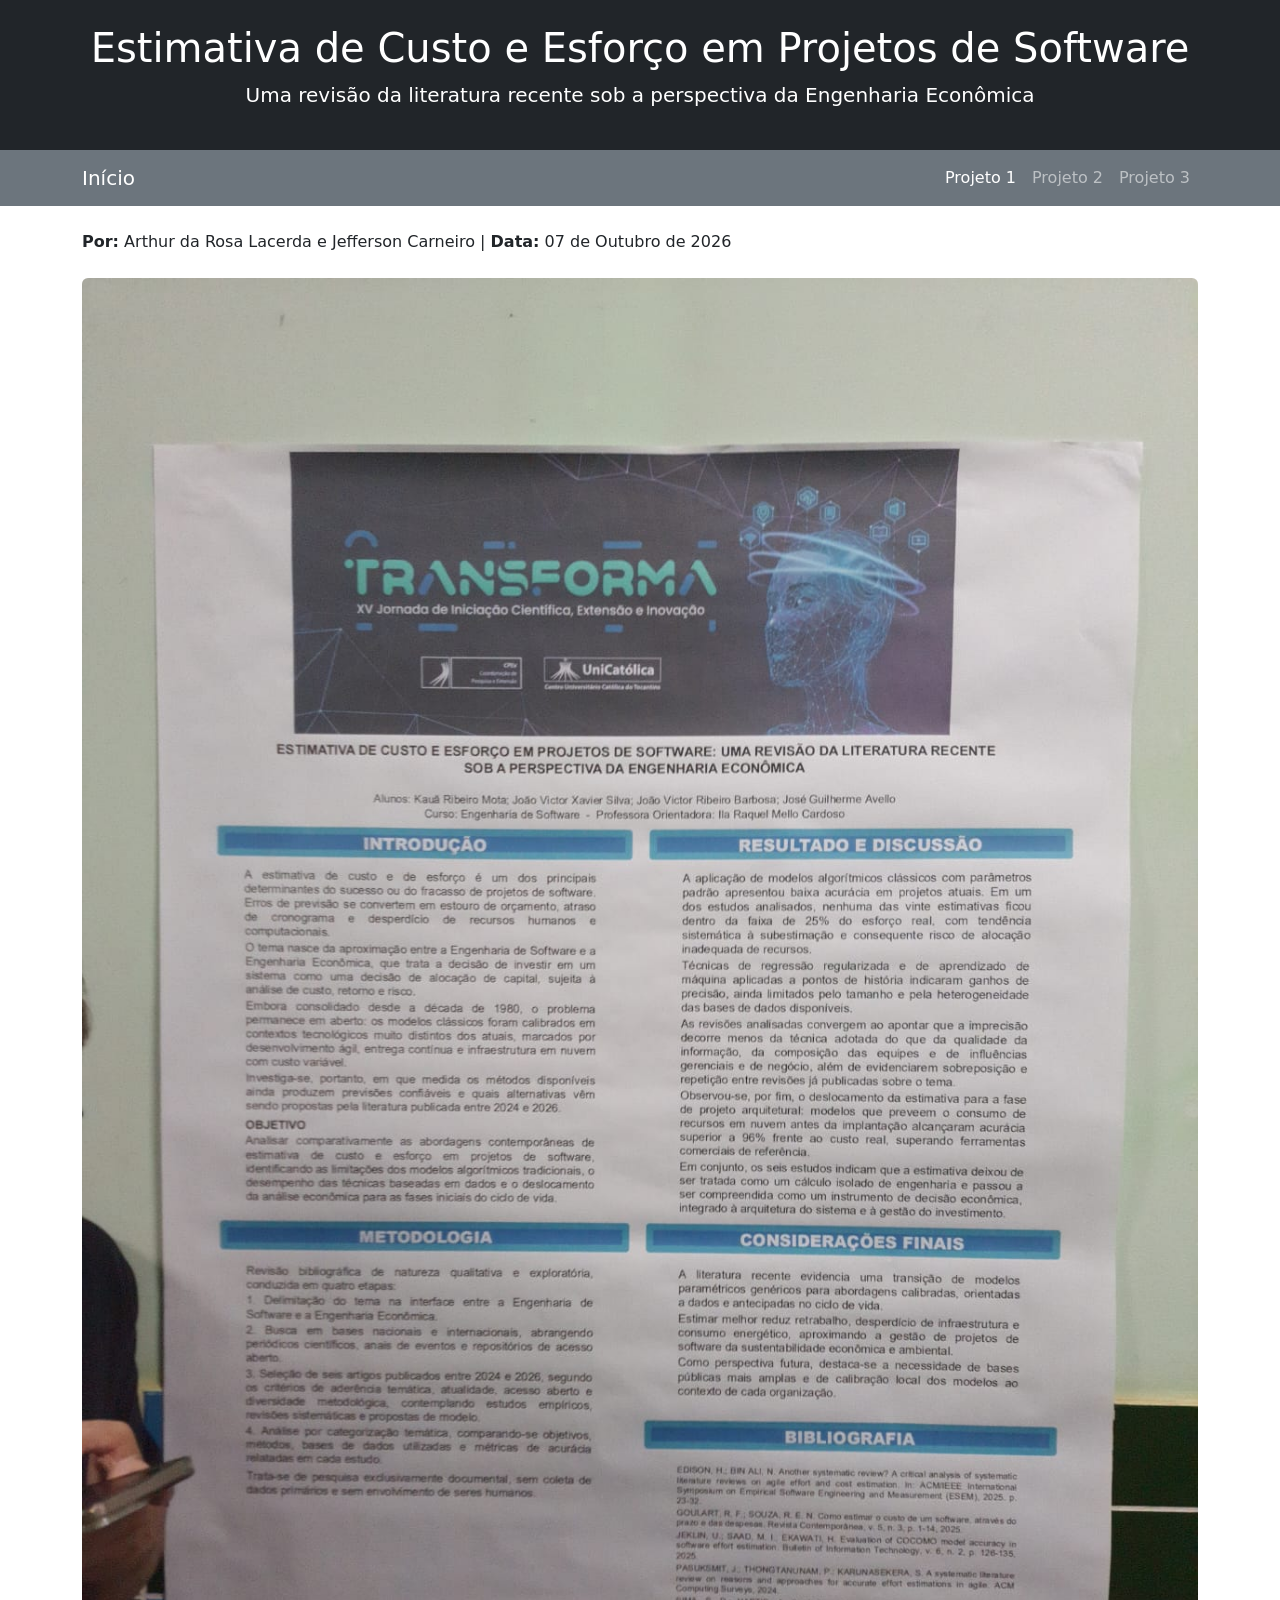
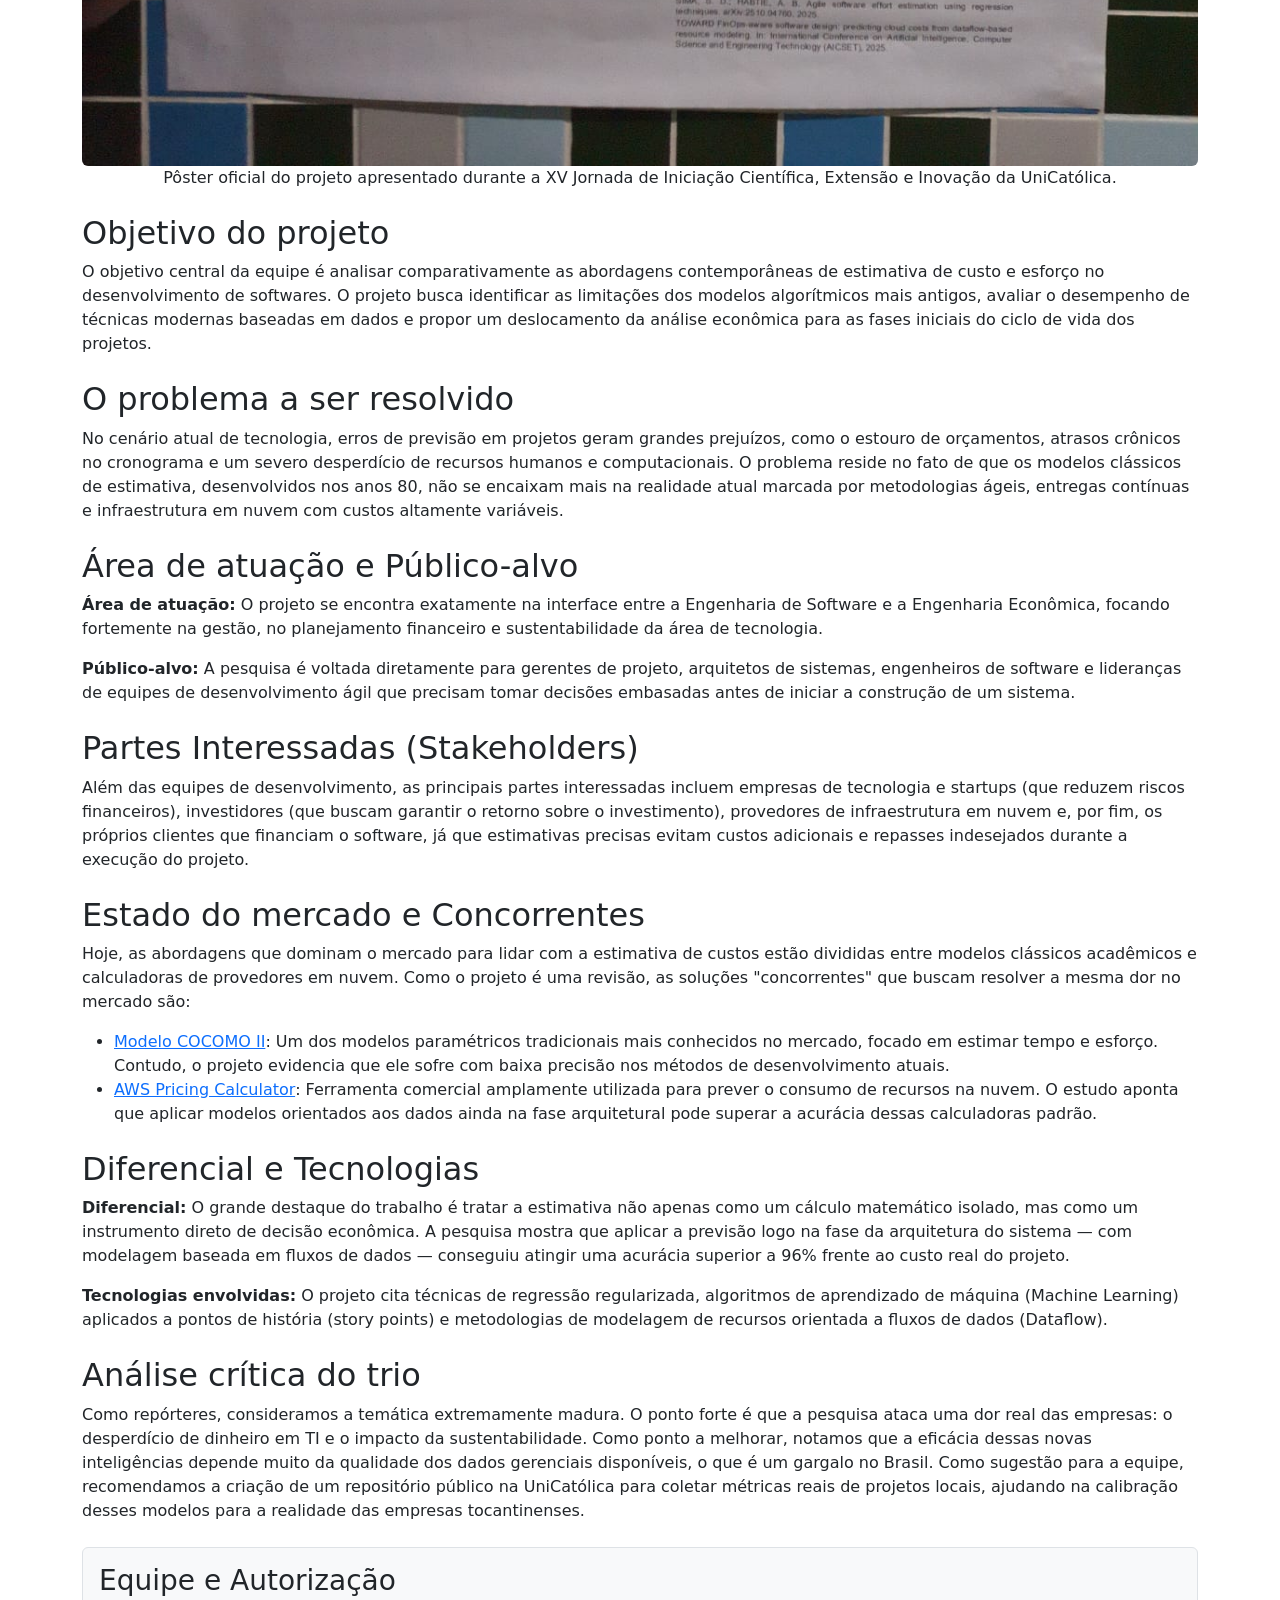
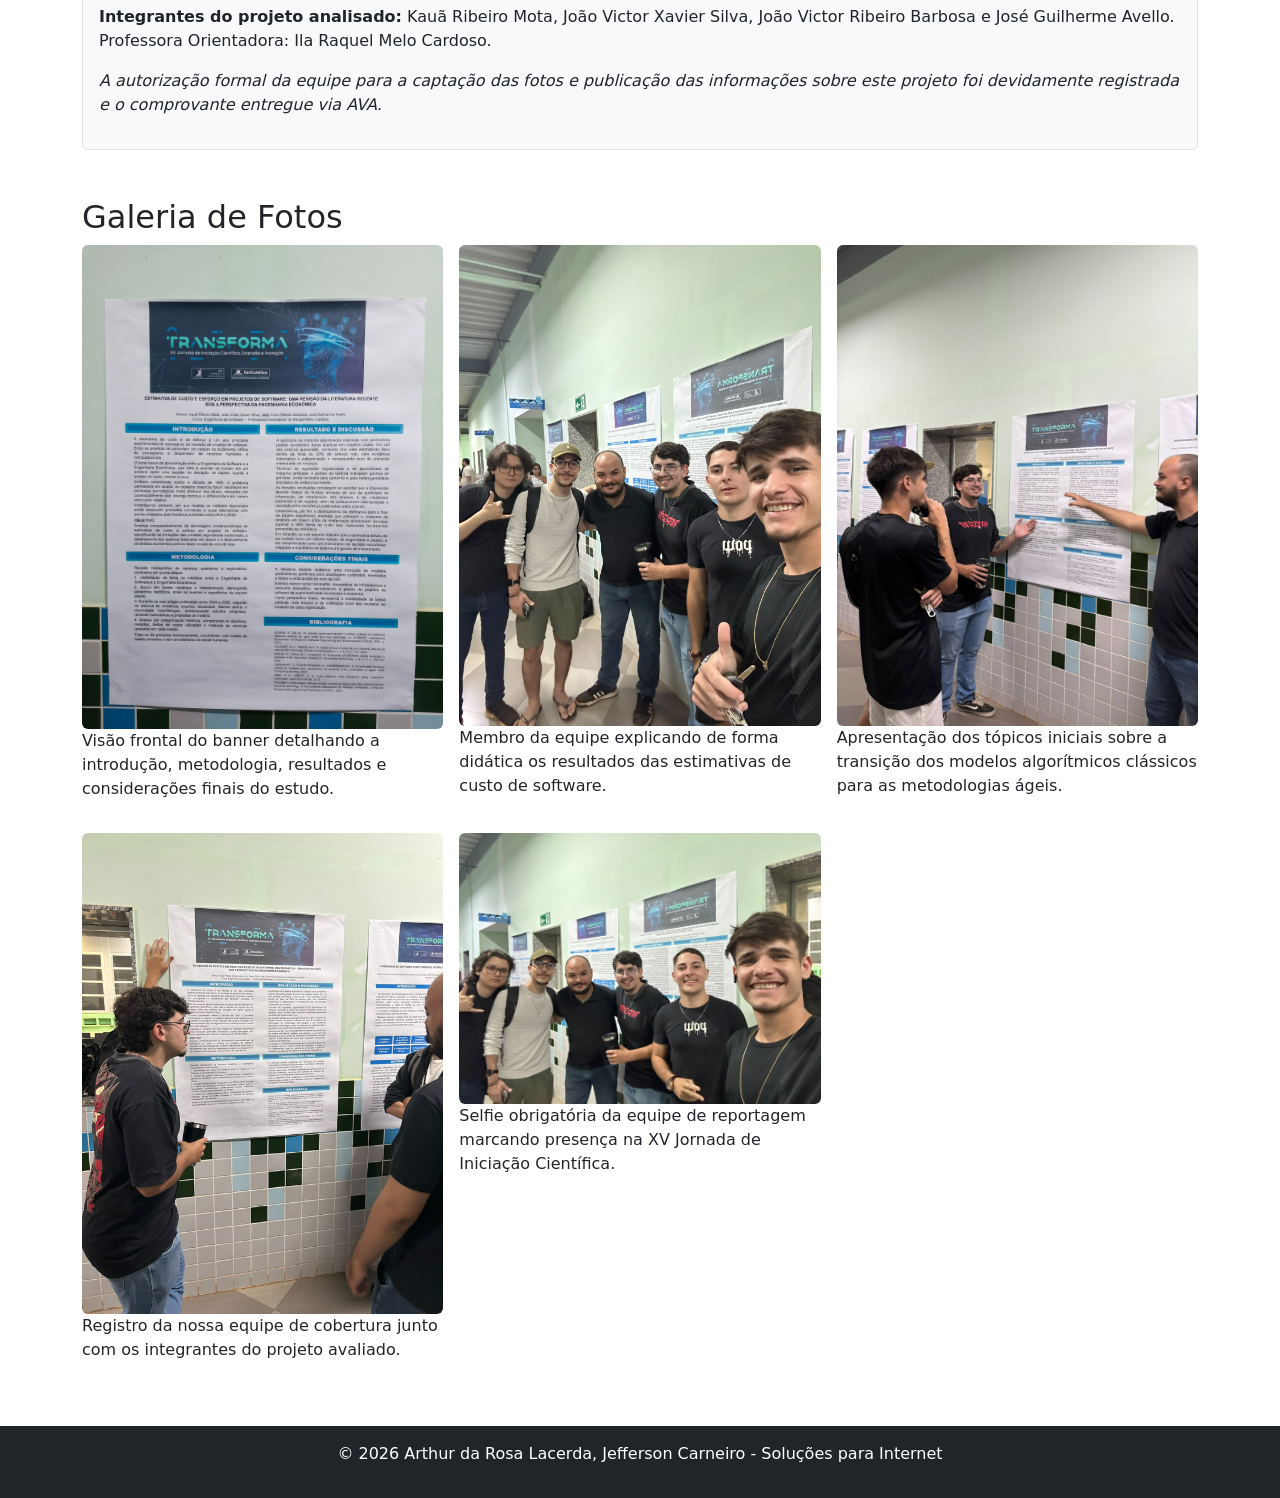
==== projeto1.html @ 2959160c "Add files via upload" ====
<!DOCTYPE html>
<html lang="pt-br">
<head>
    <meta charset="UTF-8">
    <meta name="viewport" content="width=device-width, initial-scale=1">
    <title>Projeto 1 - Portal de Projetos</title>
    <link href="https://cdn.jsdelivr.net/npm/bootstrap@5.3.8/dist/css/bootstrap.min.css" rel="stylesheet">
    <link href="css/style.css" rel="stylesheet">
</head>
<body>
    <header class="bg-dark text-white p-4 text-center">
        <h1>Estimativa de Custo e Esforço em Projetos de Software</h1>
        <p class="lead">Uma revisão da literatura recente sob a perspectiva da Engenharia Econômica</p>
    </header>

    <nav class="navbar navbar-expand-md navbar-dark bg-secondary">
        <div class="container">
            <a class="navbar-brand" href="index.html">Início</a>
            <button class="navbar-toggler" type="button" data-bs-toggle="collapse" data-bs-target="#menu">
                <span class="navbar-toggler-icon"></span>
            </button>
            <div class="collapse navbar-collapse" id="menu">
                <ul class="navbar-nav ms-auto">
                    <li class="nav-item"><a class="nav-link active" href="projeto1.html">Projeto 1</a></li>
                    <li class="nav-item"><a class="nav-link" href="projeto2.html">Projeto 2</a></li>
                    <li class="nav-item"><a class="nav-link" href="projeto3.html">Projeto 3</a></li>
                </ul>
            </div>
        </div>
    </nav>

    <main class="container mt-4">
        <article>
            <p><strong>Por:</strong> Arthur da Rosa Lacerda e Jefferson Carneiro | <strong>Data:</strong> 07 de Outubro de 2026</p>
            
            <figure class="text-center my-4">
                <img src="img/projeto1-capa.jpg" class="img-fluid rounded" alt="Pôster completo do projeto Estimativa de Custo e Esforço em Projetos de Software colado na parede">
                <figcaption>Pôster oficial do projeto apresentado durante a XV Jornada de Iniciação Científica, Extensão e Inovação da UniCatólica.</figcaption>
            </figure>

            <section class="mt-4">
                <h2>Objetivo do projeto</h2>
                <p>O objetivo central da equipe é analisar comparativamente as abordagens contemporâneas de estimativa de custo e esforço no desenvolvimento de softwares. O projeto busca identificar as limitações dos modelos algorítmicos mais antigos, avaliar o desempenho de técnicas modernas baseadas em dados e propor um deslocamento da análise econômica para as fases iniciais do ciclo de vida dos projetos.</p>
            </section>

            <section class="mt-4">
                <h2>O problema a ser resolvido</h2>
                <p>No cenário atual de tecnologia, erros de previsão em projetos geram grandes prejuízos, como o estouro de orçamentos, atrasos crônicos no cronograma e um severo desperdício de recursos humanos e computacionais. O problema reside no fato de que os modelos clássicos de estimativa, desenvolvidos nos anos 80, não se encaixam mais na realidade atual marcada por metodologias ágeis, entregas contínuas e infraestrutura em nuvem com custos altamente variáveis.</p>
            </section>

            <section class="mt-4">
                <h2>Área de atuação e Público-alvo</h2>
                <p><strong>Área de atuação:</strong> O projeto se encontra exatamente na interface entre a Engenharia de Software e a Engenharia Econômica, focando fortemente na gestão, no planejamento financeiro e sustentabilidade da área de tecnologia.</p>
                <p><strong>Público-alvo:</strong> A pesquisa é voltada diretamente para gerentes de projeto, arquitetos de sistemas, engenheiros de software e lideranças de equipes de desenvolvimento ágil que precisam tomar decisões embasadas antes de iniciar a construção de um sistema.</p>
            </section>

            <section class="mt-4">
                <h2>Partes Interessadas (Stakeholders)</h2>
                <p>Além das equipes de desenvolvimento, as principais partes interessadas incluem empresas de tecnologia e startups (que reduzem riscos financeiros), investidores (que buscam garantir o retorno sobre o investimento), provedores de infraestrutura em nuvem e, por fim, os próprios clientes que financiam o software, já que estimativas precisas evitam custos adicionais e repasses indesejados durante a execução do projeto.</p>
            </section>

            <section class="mt-4">
                <h2>Estado do mercado e Concorrentes</h2>
                <p>Hoje, as abordagens que dominam o mercado para lidar com a estimativa de custos estão divididas entre modelos clássicos acadêmicos e calculadoras de provedores em nuvem. Como o projeto é uma revisão, as soluções "concorrentes" que buscam resolver a mesma dor no mercado são:</p>
                <ul>
                    <li><a href="https://pt.wikipedia.org/wiki/COCOMO" target="_blank">Modelo COCOMO II</a>: Um dos modelos paramétricos tradicionais mais conhecidos no mercado, focado em estimar tempo e esforço. Contudo, o projeto evidencia que ele sofre com baixa precisão nos métodos de desenvolvimento atuais.</li>
                    <li><a href="https://calculator.aws/" target="_blank">AWS Pricing Calculator</a>: Ferramenta comercial amplamente utilizada para prever o consumo de recursos na nuvem. O estudo aponta que aplicar modelos orientados aos dados ainda na fase arquitetural pode superar a acurácia dessas calculadoras padrão.</li>
                </ul>
            </section>

            <section class="mt-4">
                <h2>Diferencial e Tecnologias</h2>
                <p><strong>Diferencial:</strong> O grande destaque do trabalho é tratar a estimativa não apenas como um cálculo matemático isolado, mas como um instrumento direto de decisão econômica. A pesquisa mostra que aplicar a previsão logo na fase da arquitetura do sistema — com modelagem baseada em fluxos de dados — conseguiu atingir uma acurácia superior a 96% frente ao custo real do projeto.</p>
                <p><strong>Tecnologias envolvidas:</strong> O projeto cita técnicas de regressão regularizada, algoritmos de aprendizado de máquina (Machine Learning) aplicados a pontos de história (story points) e metodologias de modelagem de recursos orientada a fluxos de dados (Dataflow).</p>
            </section>

            <section class="mt-4">
                <h2>Análise crítica do trio</h2>
                <p>Como repórteres, consideramos a temática extremamente madura. O ponto forte é que a pesquisa ataca uma dor real das empresas: o desperdício de dinheiro em TI e o impacto da sustentabilidade. Como ponto a melhorar, notamos que a eficácia dessas novas inteligências depende muito da qualidade dos dados gerenciais disponíveis, o que é um gargalo no Brasil. Como sugestão para a equipe, recomendamos a criação de um repositório público na UniCatólica para coletar métricas reais de projetos locais, ajudando na calibração desses modelos para a realidade das empresas tocantinenses.</p>
            </section>

            <section class="mt-4 p-3 bg-light border rounded">
                <h3>Equipe e Autorização</h3>
                <p><strong>Integrantes do projeto analisado:</strong> Kauã Ribeiro Mota, João Victor Xavier Silva, João Victor Ribeiro Barbosa e José Guilherme Avello. Professora Orientadora: Ila Raquel Melo Cardoso.</p>
                <p><em>A autorização formal da equipe para a captação das fotos e publicação das informações sobre este projeto foi devidamente registrada e o comprovante entregue via AVA.</em></p>
            </section>

            <section class="mt-5 mb-5">
                <h2>Galeria de Fotos</h2>
                <div class="row g-3">
                    <!-- Foto 1 -->
                    <div class="col-12 col-md-6 col-lg-4">
                        <figure>
                            <img src="img/projeto1-01.jpg" class="img-fluid rounded" alt="Visão frontal do pôster de pesquisa na cor azul com os textos da metodologia e resultados">
                            <figcaption>Visão frontal do banner detalhando a introdução, metodologia, resultados e considerações finais do estudo.</figcaption>
                        </figure>
                    </div>
                    <!-- Foto 2 -->
                    <div class="col-12 col-md-6 col-lg-4">
                        <figure>
                            <img src="img/projeto1-02.jpg" class="img-fluid rounded" alt="Aluno integrante da equipe apontando para o banner e explicando o projeto para dois ouvintes">
                            <figcaption>Membro da equipe explicando de forma didática os resultados das estimativas de custo de software.</figcaption>
                        </figure>
                    </div>
                    <!-- Foto 3 -->
                    <div class="col-12 col-md-6 col-lg-4">
                        <figure>
                            <img src="img/projeto1-03.jpg" class="img-fluid rounded" alt="Aluno de perfil lendo e apresentando os tópicos introdutórios do projeto no corredor da instituição">
                            <figcaption>Apresentação dos tópicos iniciais sobre a transição dos modelos algorítmicos clássicos para as metodologias ágeis.</figcaption>
                        </figure>
                    </div>
                    <!-- Foto 4 -->
                    <div class="col-12 col-md-6 col-lg-4">
                        <figure>
                            <img src="img/projeto1-04.jpg" class="img-fluid rounded" alt="Selfie de vários rapazes sorrindo no corredor da universidade em frente aos banners de apresentação">
                            <figcaption>Registro da nossa equipe de cobertura junto com os integrantes do projeto avaliado.</figcaption>
                        </figure>
                    </div>
                    <!-- Foto 5 (Selfie) -->
                    <div class="col-12 col-md-6 col-lg-4">
                        <figure>
                            <img src="img/projeto1-05-selfie.jpg" class="img-fluid rounded" alt="Outro ângulo da selfie do grupo de alunos prestigiando o trabalho apresentado na Jornada Científica">
                            <figcaption>Selfie obrigatória da equipe de reportagem marcando presença na XV Jornada de Iniciação Científica.</figcaption>
                        </figure>
                    </div>
                </div>
            </section>
        </article>
    </main>

    <footer class="bg-dark text-white text-center p-3 mt-5">
        <p>&copy; 2026 Arthur da Rosa Lacerda, Jefferson Carneiro - Soluções para Internet</p>
    </footer>

    <script src="https://cdn.jsdelivr.net/npm/bootstrap@5.3.8/dist/js/bootstrap.bundle.min.js"></script>
</body>
</html>
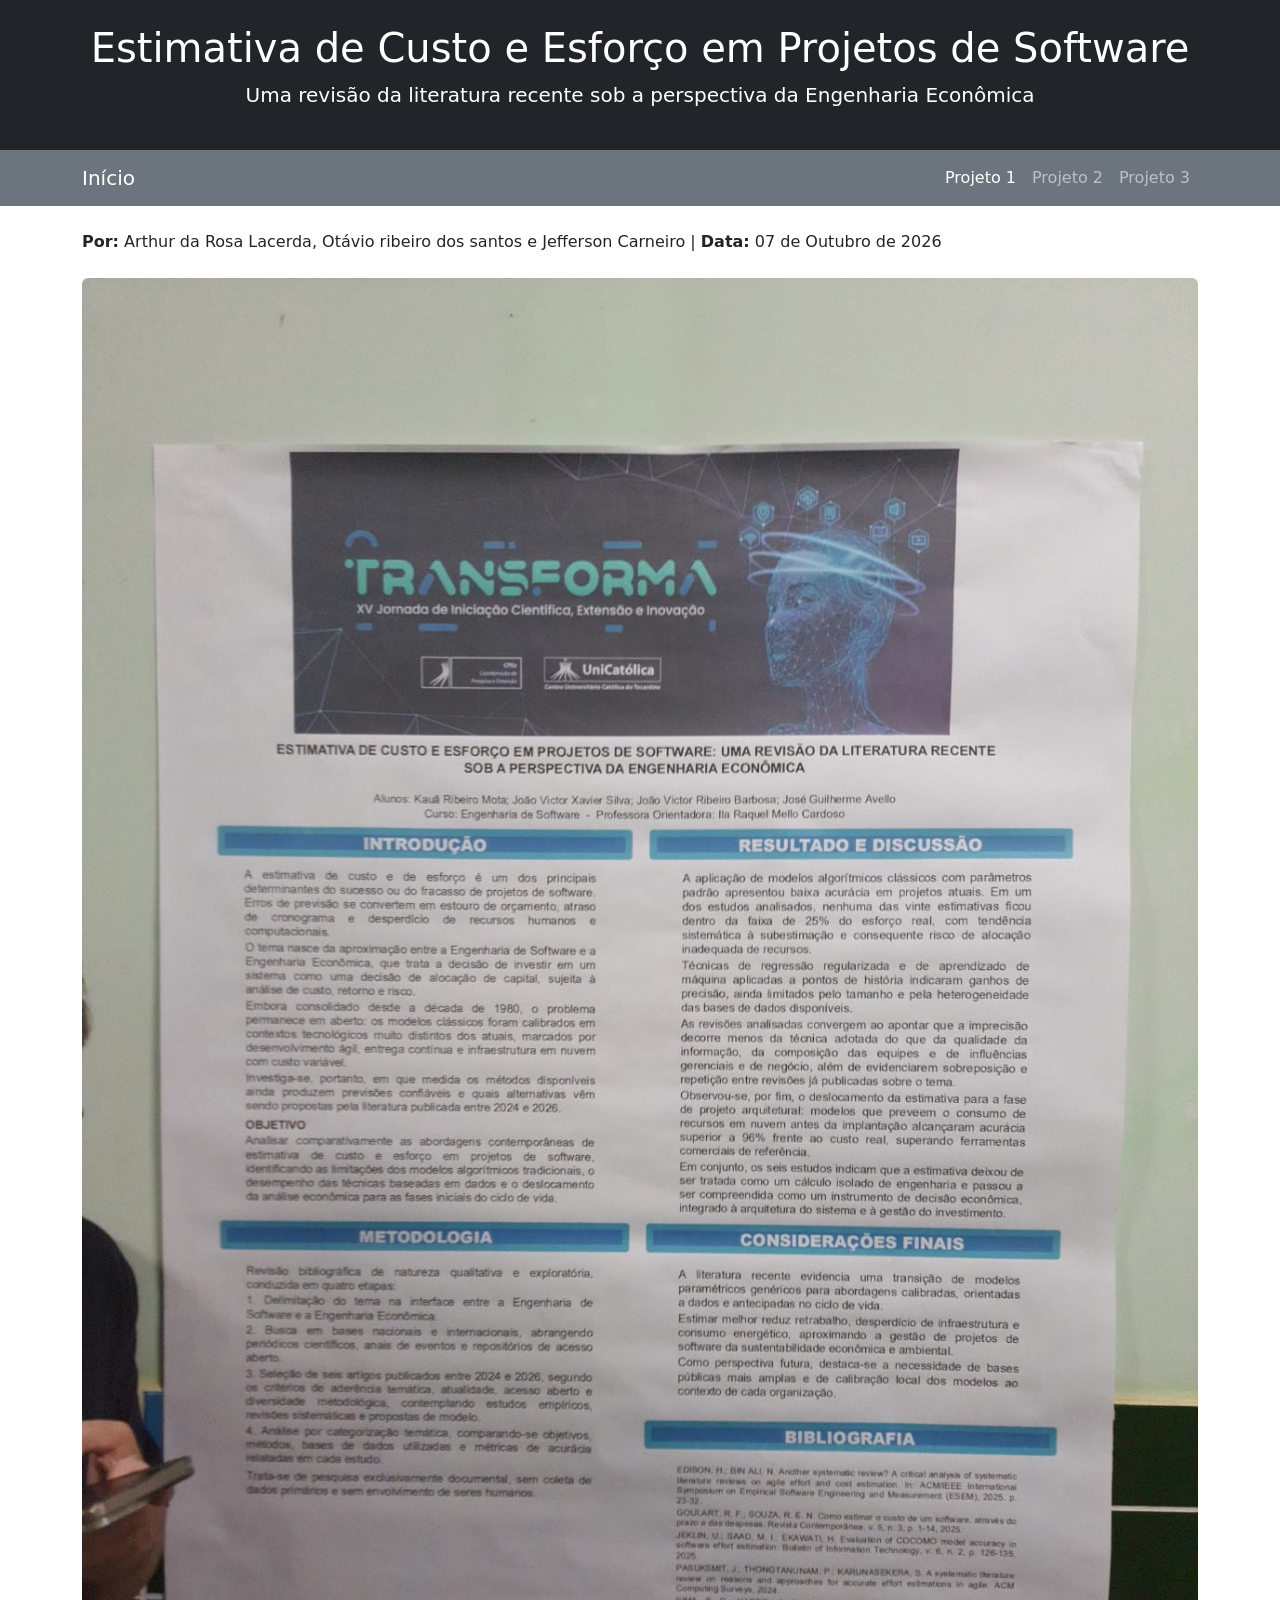
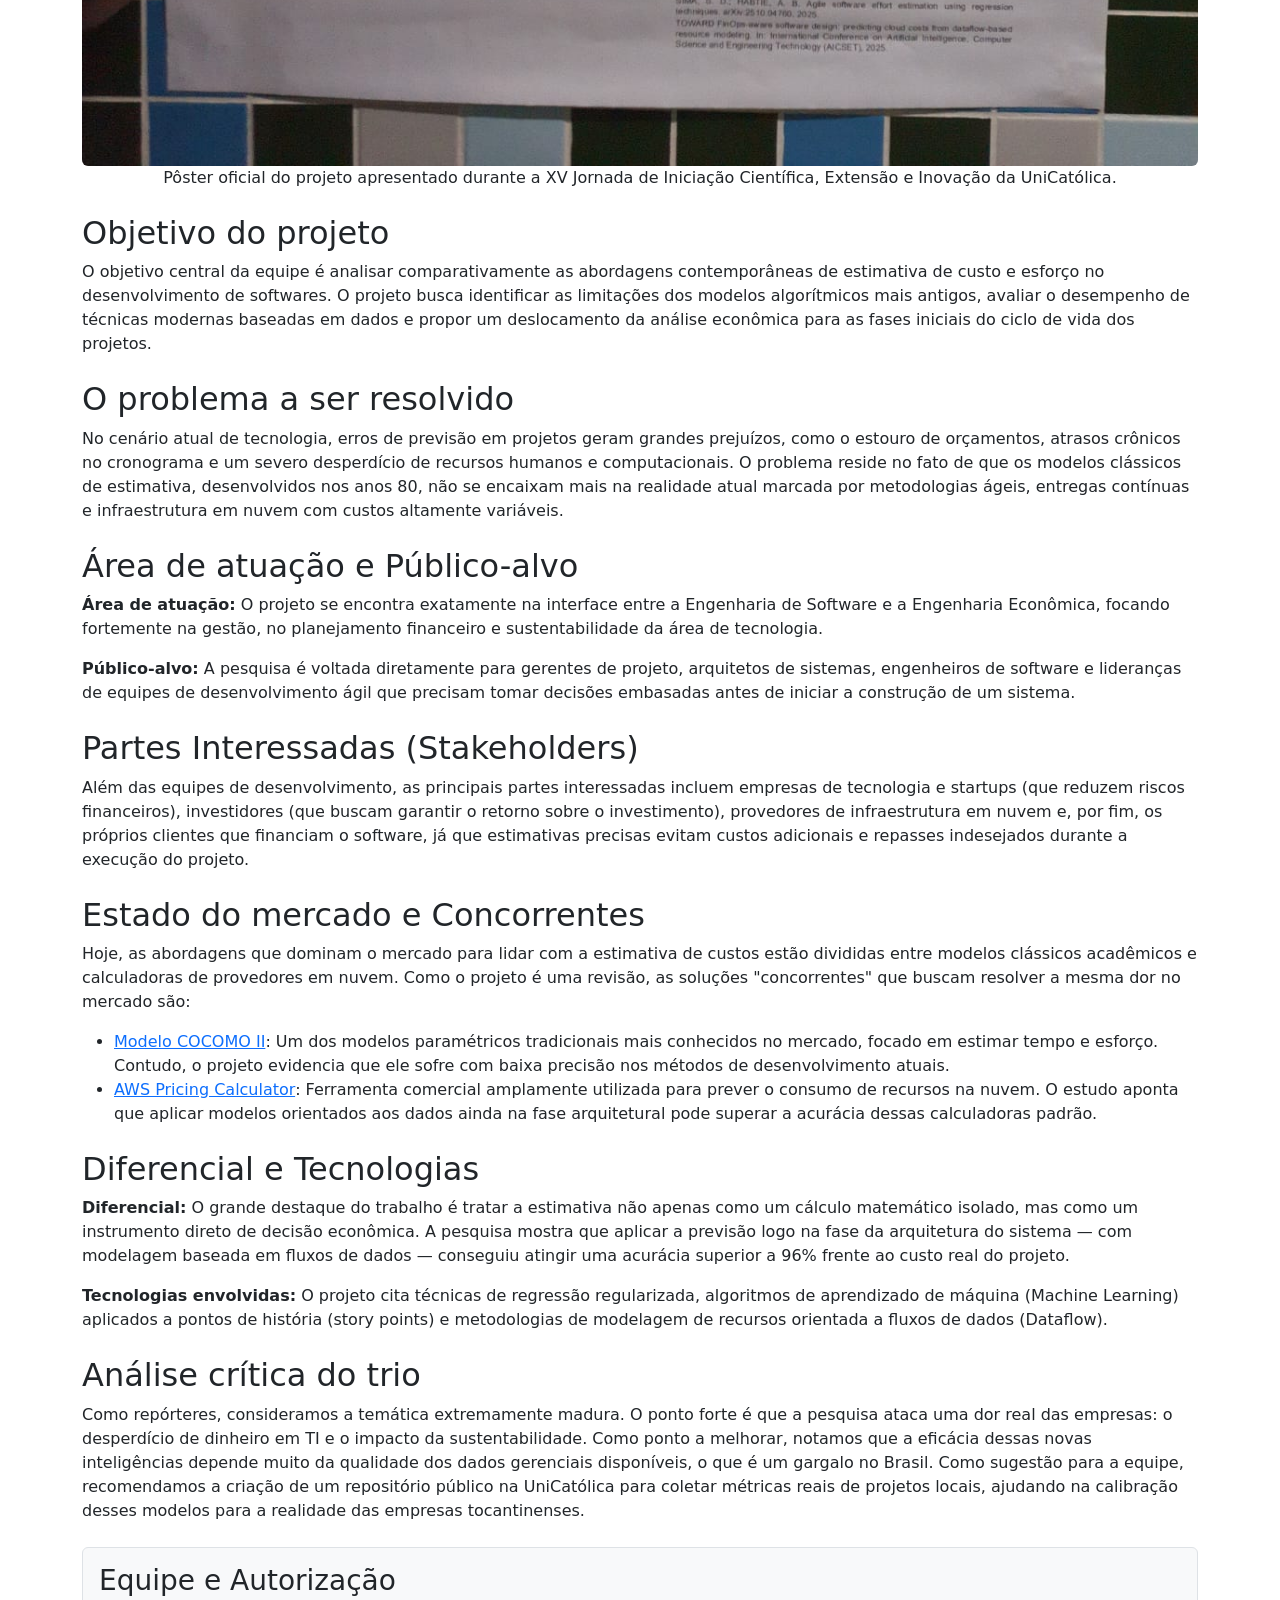
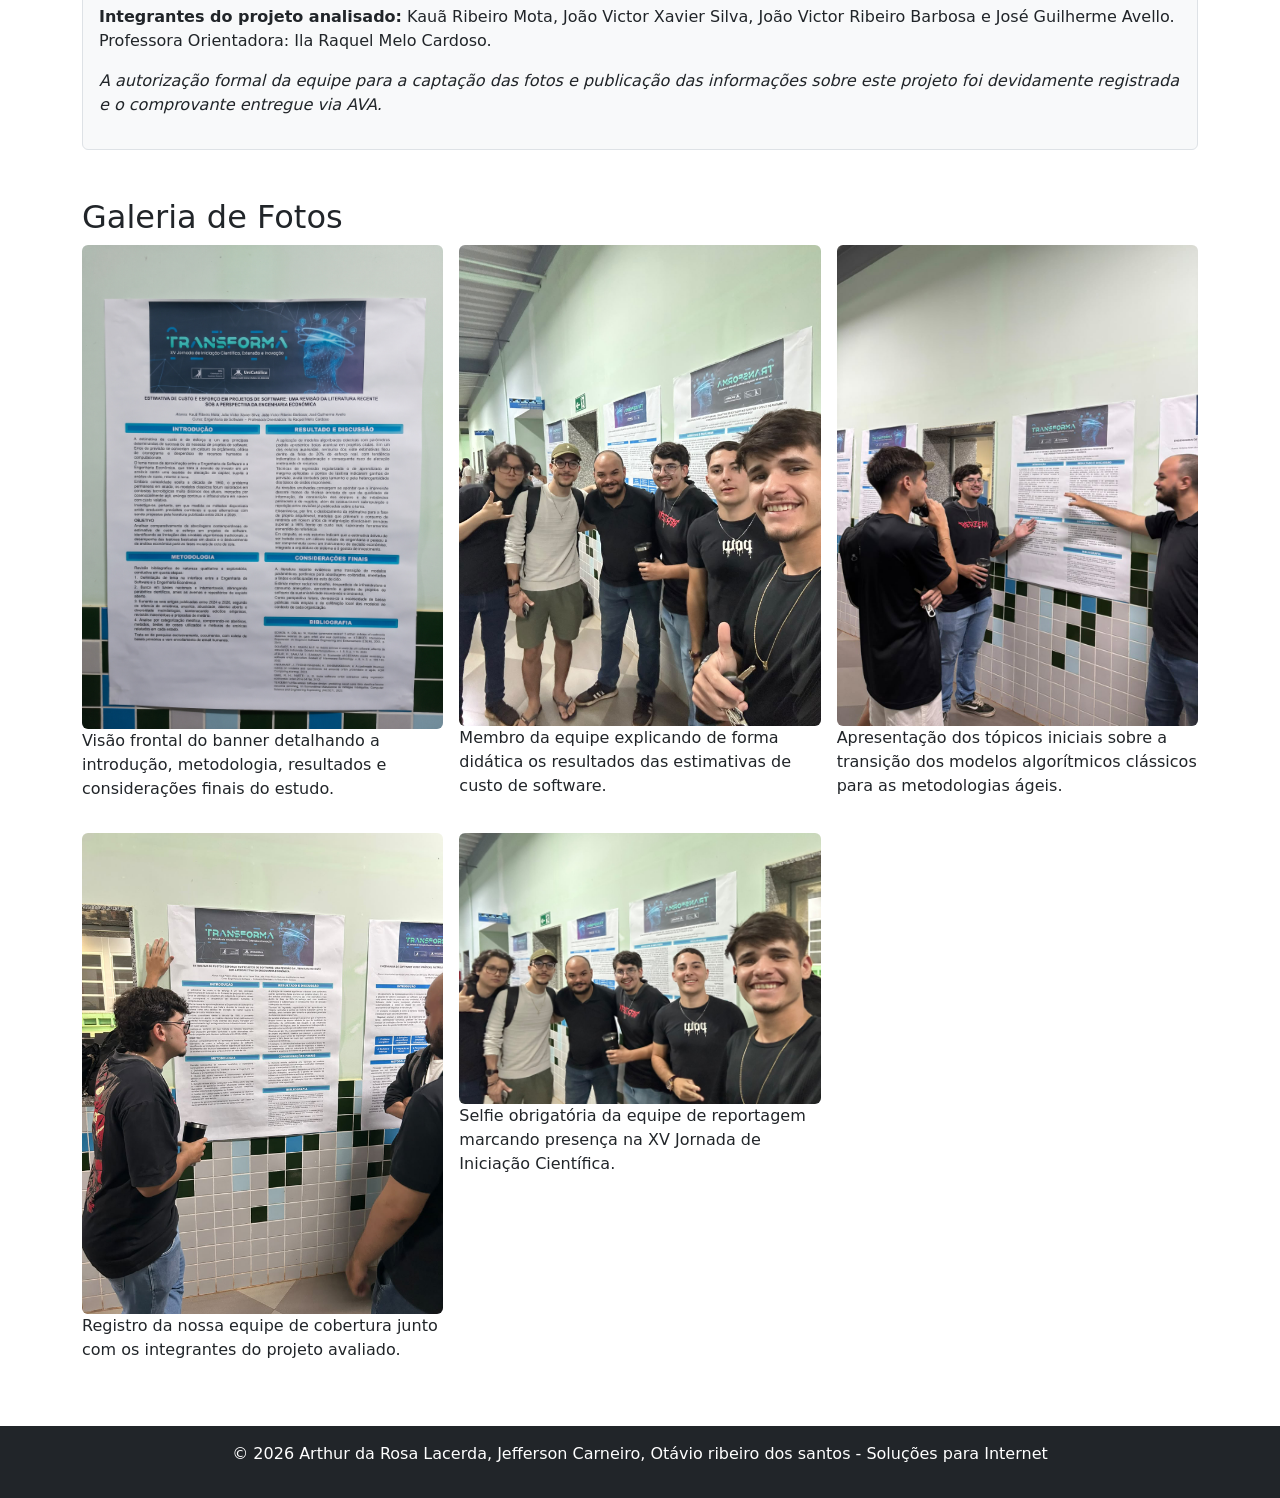
==== commit b8dbe634: "Update authors in projeto1.html" ====
--- a/projeto1.html
+++ b/projeto1.html
@@ -31,7 +31,7 @@
 
     <main class="container mt-4">
         <article>
-            <p><strong>Por:</strong> Arthur da Rosa Lacerda e Jefferson Carneiro | <strong>Data:</strong> 07 de Outubro de 2026</p>
+            <p><strong>Por:</strong> Arthur da Rosa Lacerda, Otávio ribeiro dos santos e Jefferson Carneiro | <strong>Data:</strong> 07 de Outubro de 2026</p>
             
             <figure class="text-center my-4">
                 <img src="img/projeto1-capa.jpg" class="img-fluid rounded" alt="Pôster completo do projeto Estimativa de Custo e Esforço em Projetos de Software colado na parede">
@@ -129,9 +129,9 @@
     </main>
 
     <footer class="bg-dark text-white text-center p-3 mt-5">
-        <p>&copy; 2026 Arthur da Rosa Lacerda, Jefferson Carneiro - Soluções para Internet</p>
+        <p>&copy; 2026 Arthur da Rosa Lacerda, Jefferson Carneiro, Otávio ribeiro dos santos - Soluções para Internet</p>
     </footer>
 
     <script src="https://cdn.jsdelivr.net/npm/bootstrap@5.3.8/dist/js/bootstrap.bundle.min.js"></script>
 </body>
-</html>+</html>
